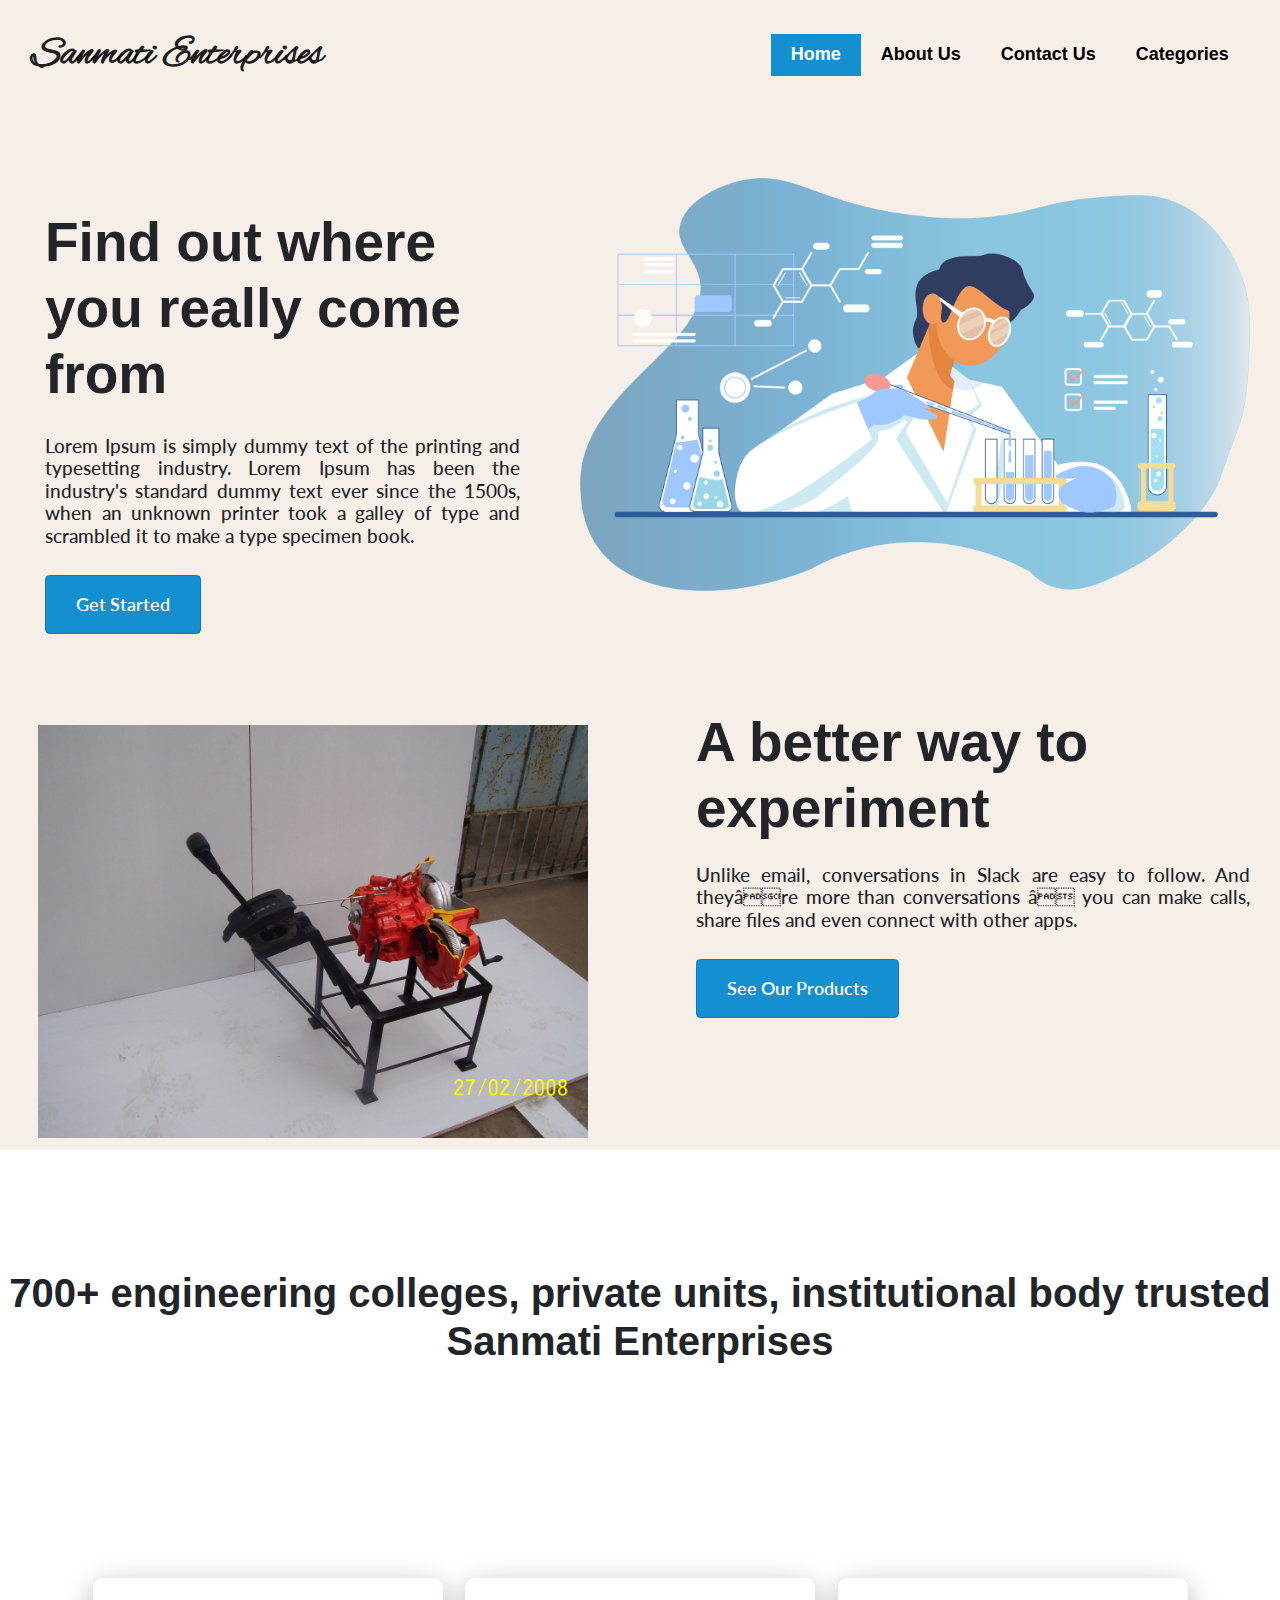
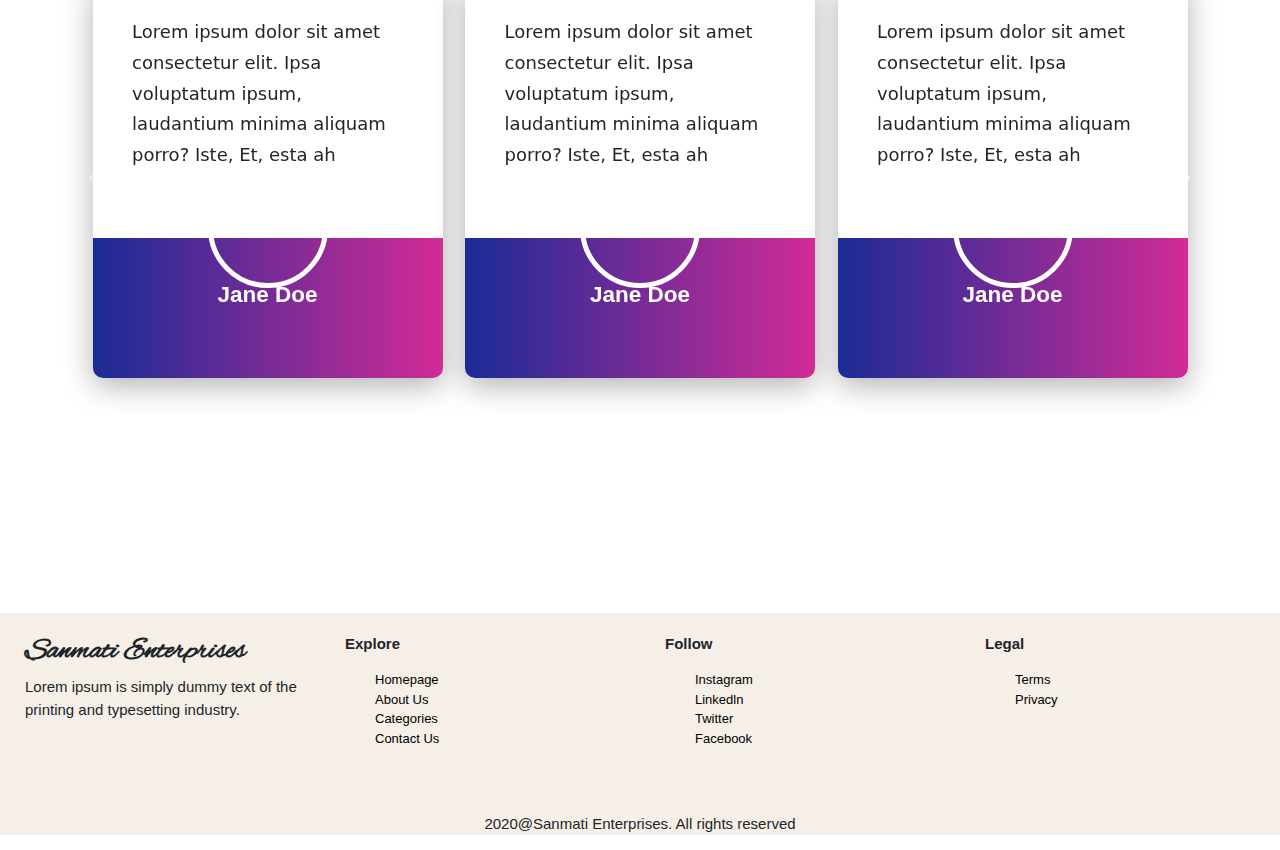
==== index.html @ 41eaf099 "styling changes" ====
<!DOCTYPE html>
<html>

<head>

  <title>Sanmati Enterprises</title>
  <meta name="viewport" content="width=device-width, initial-scale=1">
  <meta content="text/html; charset=iso-8859-2" http-equiv="Content-Type">
  <link rel="stylesheet" href="https://www.w3schools.com/w3css/4/w3.css">
  <link rel="preconnect" href="https://fonts.gstatic.com">
  <link href="https://fonts.googleapis.com/css2?family=Alex+Brush&display=swap" rel="stylesheet">
  <link href="https://fonts.googleapis.com/css2?family=Lato&display=swap" rel="stylesheet">
  <style>
    .mySlides {
      display: none;
    }
  </style>

  <link rel="stylesheet" href="https://use.fontawesome.com/releases/v5.15.1/css/all.css"
    integrity="sha384-vp86vTRFVJgpjF9jiIGPEEqYqlDwgyBgEF109VFjmqGmIY/Y4HV4d3Gp2irVfcrp" crossorigin="anonymous">
  <link href="css/bootstrap.min.css" rel="stylesheet">
  <link rel="stylesheet" href="css/homepage.css">
  <link rel="stylesheet" href="css/nav.css">


</head>

<body>
  <nav id="navbar"></nav>
  <script src="js/nav.js"></script>

  <script src="https://code.jquery.com/jquery-3.5.1.min.js"
    integrity="sha256-9/aliU8dGd2tb6OSsuzixeV4y/faTqgFtohetphbbj0=" crossorigin="anonymous"></script>
  <script src="js/nav.js"></script>

  <section class="body_contain">
    <div class="left">
      <h1>Find out where you really come from </h1>
      <h5 style="padding-top: 20px;">Lorem Ipsum is simply dummy text of the printing and typesetting industry. Lorem
        Ipsum has been the industry's standard dummy text ever since the 1500s, when an unknown printer took a galley of
        type and scrambled it to make a type specimen book.</h5>
      <button type="button" class="btn btn-primary btn-lg" id="getStarted">Get Started</button>
    </div>
    <div class="right">
      <img src="images/homepage_vector.png">
    </div>
  </section>

  <section class="product">
    <div class="image">
      <div class="w3-content w3-section" style="max-width:500px">
        <img class="mySlides" src="images/automatic_transmision_gear.JPG">
        <img class="mySlides" src="images/inclind.bmp">
        <img class="mySlides" src="images/2012-05-02.jpg">
        <img class="mySlides" src="images/DSCN0393.JPG">
        <img class="mySlides" src="images/scan0017.jpg">
      </div>
      <script>
        var myIndex = 0;
        carousel();

        function carousel() {
          var i;
          var x = document.getElementsByClassName("mySlides");
          for (i = 0; i < x.length; i++) {
            x[i].style.display = "none";
          }
          myIndex++;
          if (myIndex > x.length) { myIndex = 1 }
          x[myIndex - 1].style.display = "block";
          setTimeout(carousel, 2000); // Change image every 2 seconds
        }
      </script>
    </div>
    <div class="text">
      <h1>A better way to experiment</h1>
      <h5 style="padding-top: 15px;">Unlike email, conversations in Slack are easy to follow. And they’re more than
        conversations – you can make calls, share files and even connect with other apps.</h5>
      <button type="button" class="btn btn-primary btn-lg" id="getStarted">See Our Products</button>
    </div>
  </section>

  <h2 style="text-align: center; padding-top: 120px;">700+ engineering colleges, private units, institutional body
    trusted Sanmati Enterprises</h2>



  <div id="carouselExampleControls" class="carousel slide" data-bs-ride="carousel">
    <div class="carousel-inner">
      <div class="carousel-item active">
        <div class="container">
          <div class="testimonial-card">
            <div class="tex">Lorem ipsum dolor sit amet consectetur elit. Ipsa voluptatum ipsum, laudantium minima
              aliquam porro? Iste, Et, esta ah <i class="fas fa-quote-right quote"></i></div>



            <div class="footer">
              <div class="imag">

              </div>
              <h3 class='person'>Jane Doe</h3>


            </div>
          </div>
          <div class="testimonial-card">
            <div class="tex">Lorem ipsum dolor sit amet consectetur elit. Ipsa voluptatum ipsum, laudantium minima
              aliquam porro? Iste, Et, esta ah <i class="fas fa-quote-right quote"></i></div>



            <div class="footer">
              <div class="imag">

              </div>
              <h3 class='person'>Jane Doe</h3>


            </div>
          </div>
          <div class="testimonial-card">
            <div class="tex">Lorem ipsum dolor sit amet consectetur elit. Ipsa voluptatum ipsum, laudantium minima
              aliquam porro? Iste, Et, esta ah <i class="fas fa-quote-right quote"></i></div>



            <div class="footer">
              <div class="imag">

              </div>
              <h3 class='person'>Jane Doe</h3>


            </div>
          </div>
        </div>
      </div>
      <div class="carousel-item">
        <div class="container">
          <div class="testimonial-card">
            <div class="tex">Lorem ipsum dolor sit amet consectetur elit. Ipsa voluptatum ipsum, laudantium minima
              aliquam porro? Iste, Et, esta ah <i class="fas fa-quote-right quote"></i></div>



            <div class="footer">
              <div class="imag">

              </div>
              <h3 class='person'>Jane Doe</h3>


            </div>
          </div>
          <div class="testimonial-card">
            <div class="tex">Lorem ipsum dolor sit amet consectetur elit. Ipsa voluptatum ipsum, laudantium minima
              aliquam porro? Iste, Et, esta ah <i class="fas fa-quote-right quote"></i></div>



            <div class="footer">
              <div class="imag">

              </div>
              <h3 class='person'>Jane Doe</h3>


            </div>
          </div>
          <div class="testimonial-card">
            <div class="tex">Lorem ipsum dolor sit amet consectetur elit. Ipsa voluptatum ipsum, laudantium minima
              aliquam porro? Iste, Et, esta ah <i class="fas fa-quote-right quote"></i></div>



            <div class="footer">
              <div class="imag">

              </div>
              <h3 class='person'>Jane Doe</h3>


            </div>
          </div>
        </div>
      </div>
      <div class="carousel-item">
        <div class="container">
          <div class="testimonial-card">
            <div class="tex">Lorem ipsum dolor sit amet consectetur elit. Ipsa voluptatum ipsum, laudantium minima
              aliquam porro? Iste, Et, esta ah <i class="fas fa-quote-right quote"></i></div>



            <div class="footer">
              <div class="imag">

              </div>
              <h3 class='person'>Jane Doe</h3>


            </div>
          </div>
          <div class="testimonial-card">
            <div class="tex">Lorem ipsum dolor sit amet consectetur elit. Ipsa voluptatum ipsum, laudantium minima
              aliquam porro? Iste, Et, esta ah <i class="fas fa-quote-right quote"></i></div>



            <div class="footer">
              <div class="imag">

              </div>
              <h3 class='person'>Jane Doe</h3>


            </div>
          </div>
          <div class="testimonial-card">
            <div class="tex">Lorem ipsum dolor sit amet consectetur elit. Ipsa voluptatum ipsum, laudantium minima
              aliquam porro? Iste, Et, esta ah <i class="fas fa-quote-right quote"></i></div>



            <div class="footer">
              <div class="imag">

              </div>
              <h3 class='person'>Jane Doe</h3>


            </div>
          </div>
        </div>
      </div>
    </div>
    <a class="carousel-control-prev" href="#carouselExampleControls" role="button" data-bs-slide="prev">
      <span class="carousel-control-prev-icon" aria-hidden="true"></span>
      <span class="visually-hidden">Previous</span>
    </a>
    <a class="carousel-control-next" href="#carouselExampleControls" role="button" data-bs-slide="next">
      <span class="carousel-control-next-icon" aria-hidden="true"></span>
      <span class="visually-hidden">Next</span>
    </a>
  </div>



  <section id="container_footer">
    <div>
      <h4>Sanmati Enterprises</h4>
      <p style="font-family: Helvetica;"> Lorem ipsum is simply dummy text of the printing and typesetting industry.
      </p>
    </div>
    <div>
      <p class="footer-sub-heading">Explore</p>
      <ul style="list-style: none;">
        <li>
          <a style="color:black; text-decoration: none;" href="index.html">Homepage</a>
        </li>
        <li><a style="color:black; text-decoration: none;" href="html/about_us.html">About Us</a></li>
        <li><a style="color:black; text-decoration: none;" href="html/categories.html">Categories</a></li>
        <li><a style="color:black; text-decoration: none;" href="html/contact_us.html">Contact Us</a></li>
      </ul>
    </div>

    <div>
      <p class="footer-sub-heading">Follow</p>
      <ul style="list-style: none;">
        <li><a style="color:black; text-decoration: none;" href="#">Instagram</a></li>
        <li><a style="color:black; text-decoration: none;" href="#">Linkedln</a></li>
        <li><a style="color:black; text-decoration: none;" href="#">Twitter</a></li>
        <li><a style="color:black; text-decoration: none;" href="#">Facebook</a></li>
      </ul>
    </div>

    <div>
      <p class="footer-sub-heading">Legal</p>
      <ul style="list-style: none;">
        <li><a style="color:black; text-decoration: none;" href="#">Terms</a></li>
        <li><a style="color:black; text-decoration: none;" href="#">Privacy</a></li>
      </ul>
    </div>
  </section>
  <p style="text-align: center; font-family: Helvetica;
   background-color: #f6efe8;">2020@Sanmati Enterprises. All rights reserved</p>

  <script src="https://cdn.jsdelivr.net/npm/@popperjs/core@2.5.4/dist/umd/popper.min.js"
    integrity="sha384-q2kxQ16AaE6UbzuKqyBE9/u/KzioAlnx2maXQHiDX9d4/zp8Ok3f+M7DPm+Ib6IU"
    crossorigin="anonymous"></script>
  <script src="https://cdn.jsdelivr.net/npm/bootstrap@5.0.0-beta1/dist/js/bootstrap.min.js"
    integrity="sha384-pQQkAEnwaBkjpqZ8RU1fF1AKtTcHJwFl3pblpTlHXybJjHpMYo79HY3hIi4NKxyj"
    crossorigin="anonymous"></script>
</body>

</html>
---- css/homepage.css ----
body{
    background-color: white;
}


  #container_footer { 
    display: flex;
    width: 100%; 
    height: 200px;  
    justify-content: space-around;
    background-color: #f6efe8;
    margin-top: 30px;
   
   
} 
  #container_footer div{
      width: 25%;
      padding-left: 25px;
      padding-top: 20px;
  }

  h1{
     font-size: 55px;
     font-weight: 700;
     font-family: Helvetica;
  }
  
  h2{
      font-size: 40px;
      font-weight: 650;
  }

  h5{
      font-family: 'Lato', sans-serif;
      text-align: justify;
  }

  h4{
    font-family: 'Alex Brush', cursive;
    font-weight: 600;
    font-size: 30px;
  }

  .btn-lg{
    margin-top: 20px;
    padding: 1rem 2rem;
  }

 .body_contain{
    display:flex;
    width: 100%;
    height:550px;
    background-color: #f6efe8;
  
}

.right img{
    width: 670px;  
}
.left{
    padding-left: 45px;
    padding-right: 60px;
    margin-top:100px;
}
.right{
    padding-right: 30px;
    margin:auto;
}

.product{
    display:flex;
    justify-content: space-evenly;
    flex-direction: row;
    width:100%;
    height:490px;
    padding-top: 50px;
    background-color: #f6efe8;
}

.image{
    flex:40%;
}

.mySlides{
    width:600px;
    padding-right: 50px ;
}

.text{
    padding-left: 120px;
    flex:50%;
    padding-right: 30px;
}

.customer{
    display: flex;
    height:450px;
    width:100%;
    padding-left:20px;
    justify-content: space-between;
    padding-top: 10px;
}
.customer div img{
    border-radius: 30%;
    height: 370px;
}
.customer div{
    width: 45%;
}

.footer-sub-heading{
    font-family: Helvetica;
    font-weight: bold;
    font-size: 15px;
}

li{
    font-family: Helvetica;
    font-size: 13px;
}

#getStarted{
    background-color: #148fcf;
    font-size: larger;
    font-weight: 600;
    font-family: 'Lato', sans-serif;
}

@font-face{
    font-family: Helvetica;
    src: url('font/Helvetica.ttf');
}

*{
    box-sizing: border-box
  }

  .container{
    
    height: 90vh;
    display: flex;
    flex-direction: row;
    align-items: center;
    justify-content: space-around;
  }
  
  .testimonial-card{
    min-height: 400px;
    width: 350px;
    background-color: white;
    border-radius: 10px;
    box-shadow: 0 8px 30px rgba(0,0,0,.3);
    display: flex;
    flex-flow: column;
    justify-content:space-between;
   
  }
  .tex{
    padding: 2.2em;
    line-height: 1.7em;
    position: relative;
    font-size: 18px;
  }
  .imag{
    background-color:tomato;
    height: 120px;
    width: 120px;
    border-radius: 50%;
    border: 5px solid white;
    background:no-repeat center/cover url(https://images.unsplash.com/photo-1563715992566-7ad5cf5b71d3?ixlib=rb-1.2.1&q=80&fm=jpg&crop=entropy&cs=tinysrgb&w=400&fit=max&ixid=eyJhcHBfaWQiOjE0NTg5fQ);
    position: absolute;
    top: -50%;
    left: 50%;
    transform: translateX(-50%);
    display:flex;
    justify-content:center;
    
  }
  
  .footer{
    background: linear-gradient(90deg, #1a2B96 0%, #d22B96 100%);
    height: 140px;
    border-radius: 0 0 10px 10px;
    position:relative;
    
  }
  
  .quote{
    font-size: 400%;
    float: right;
    opacity: .1;
    transform: rotate(10deg) translate(-10px, -40px);
   color:#4D3FA3;
  }
  
  .person{
    color:white;
    position: absolute;
    top: 50%;
    left: 50%;
    transform: translate(-50%, -100%);
    font-size:1.5rem;
    font-weight: 600;
  }

  @media (max-width: 1000px) {
     .container, .product, #container_footer {
        height: 0%;
        flex-direction: column;
    }

    .right img{
        width: 500px; 
        padding-top:35px; 
    }
    h2{
        font-size: 30px;
        font-weight: 400;
        padding-bottom: 100px;
    }
    .text{
        padding-left: 40px;
    }
    .body_contain{
        height: 0%;
        flex-direction: column-reverse;
    }
  }
  @media (max-width: 650px) {
    .container, .product, #container_footer {
       height: 0%;
       flex-direction: column;
   }

   .right img{
       width: 500px; 
       padding-top:35px; 
   }
   .left h1{
       font-size:35px;
   }
   .left h5{
       font-size:1rem;
   }
   .text h1{
      font-size:35px;
   }
   .text h5{
       font-size:1rem;
   }
   h2{
       font-size: 30px;
       font-weight: 400;
       padding-bottom: 100px;
   }
   .text{
       padding-left: 40px;
       padding-top: 30px;
   }
   .body_contain{
       height: 0%;
       flex-direction: column-reverse;
   }
   .btn-lg{
       padding:0.4rem;
   }
   .text button{
       margin-bottom: 30px;
   }
 }
---- css/nav.css ----
.navbar-light .navbar-nav .nav-link.active, .navbar-light .navbar-nav .show .nav-link {
    background-color:#148fcf;
    color: white;
    
}

.navbar{
    background-color:#f6efe8;
    padding:20px;
}
.navbar-brand{
    font-weight: 700;
    font-size: 40px;
    font-family: 'Alex Brush', cursive;
}

.navbar-light .navbar-nav .nav-link{
    font-weight: 700;
    font-size: large;
    color: black;
    padding-left: 20px;
    padding-right: 20px;
    font-family: Helvetica;
}
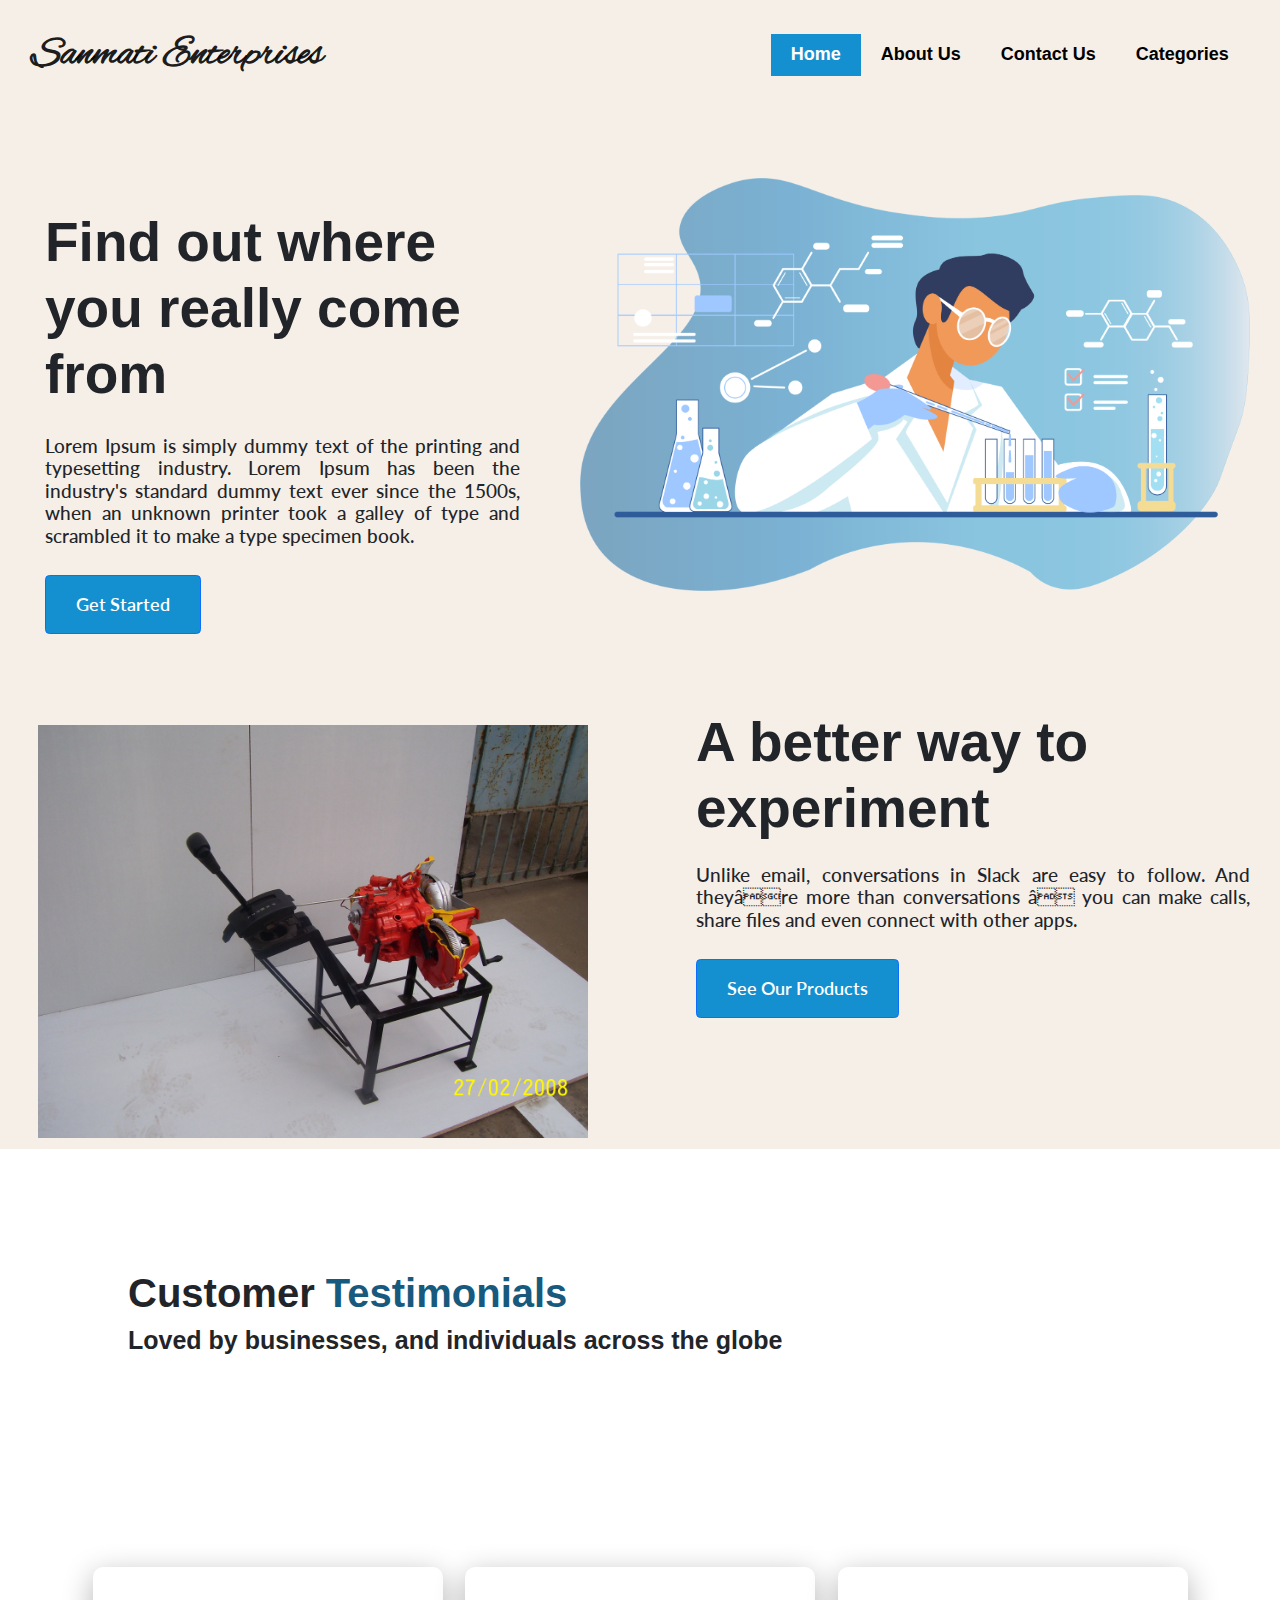
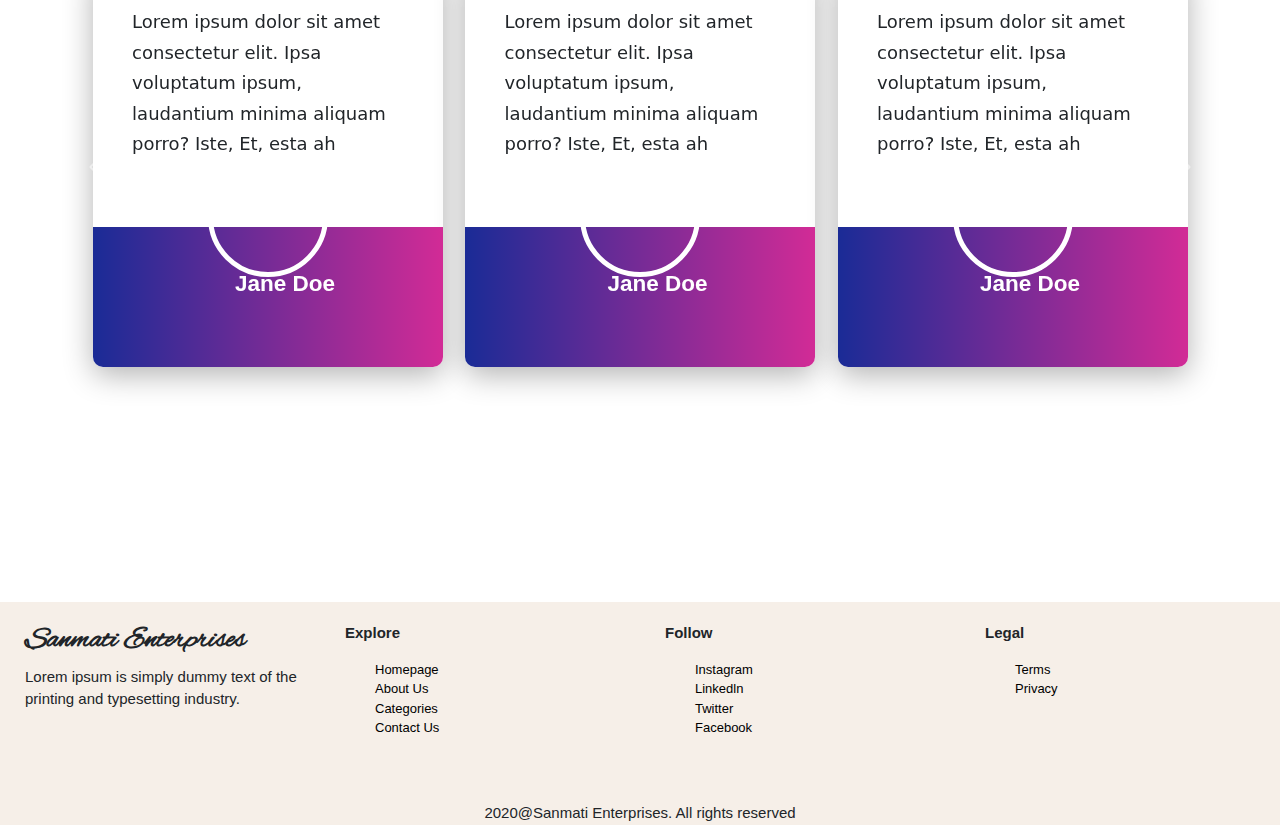
==== commit cbb8e51c: "Customer testimonials heading added" ====
--- a/index.html
+++ b/index.html
@@ -80,9 +80,8 @@
     </div>
   </section>
 
-  <h2 style="text-align: center; padding-top: 120px;">700+ engineering colleges, private units, institutional body
-    trusted Sanmati Enterprises</h2>
-
+  <h2 style="padding-top: 120px; padding-left: 10%;">Customer <span id="testimonials-text">Testimonials</span></h2>
+  <h3>Loved by businesses, and individuals across the globe</h3>
 
 
   <div id="carouselExampleControls" class="carousel slide" data-bs-ride="carousel">
--- a/css/homepage.css
+++ b/css/homepage.css
@@ -267,4 +267,15 @@
    .text button{
        margin-bottom: 30px;
    }
+ }
+
+ #testimonials-text{
+     color:#175a7e;
+ }
+
+ h3{
+     padding-left: 10%;
+     font-family: Helvetica;
+     font-size: 25px;
+     font-weight: bolder;
  }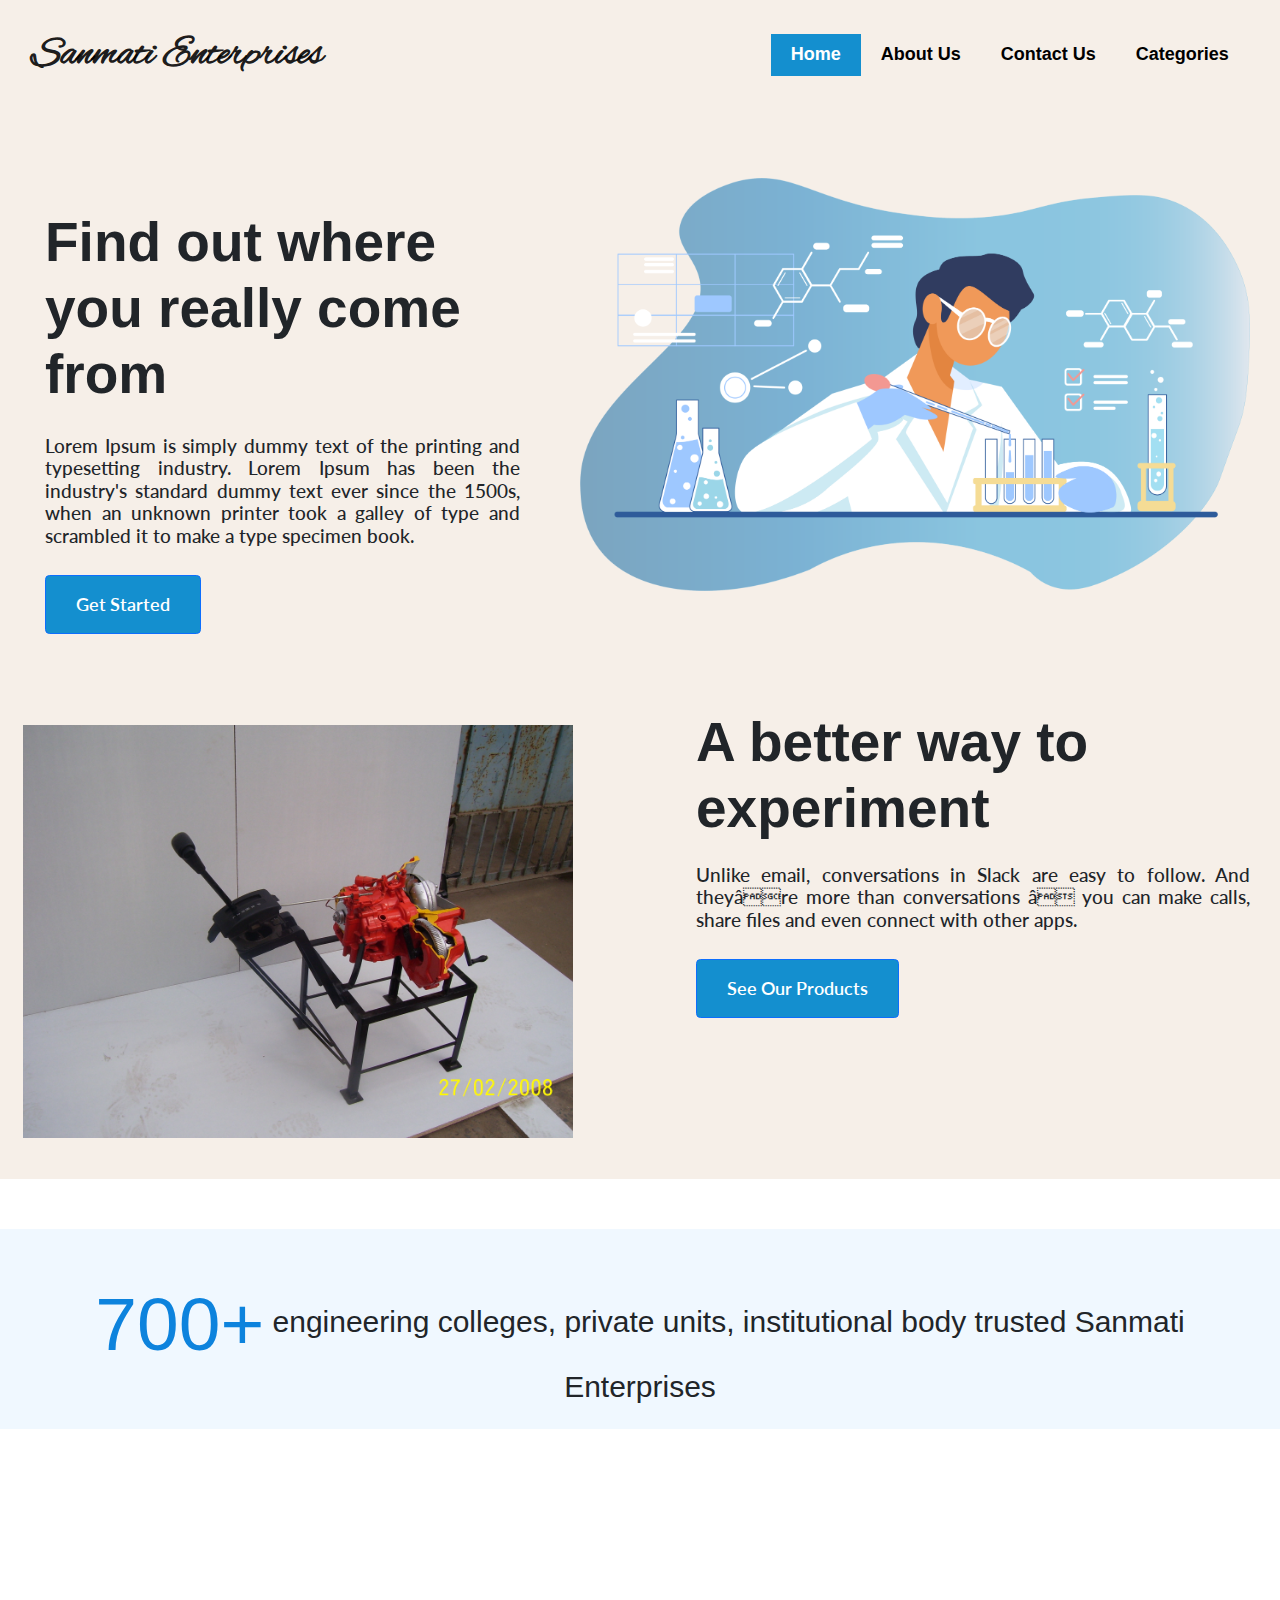
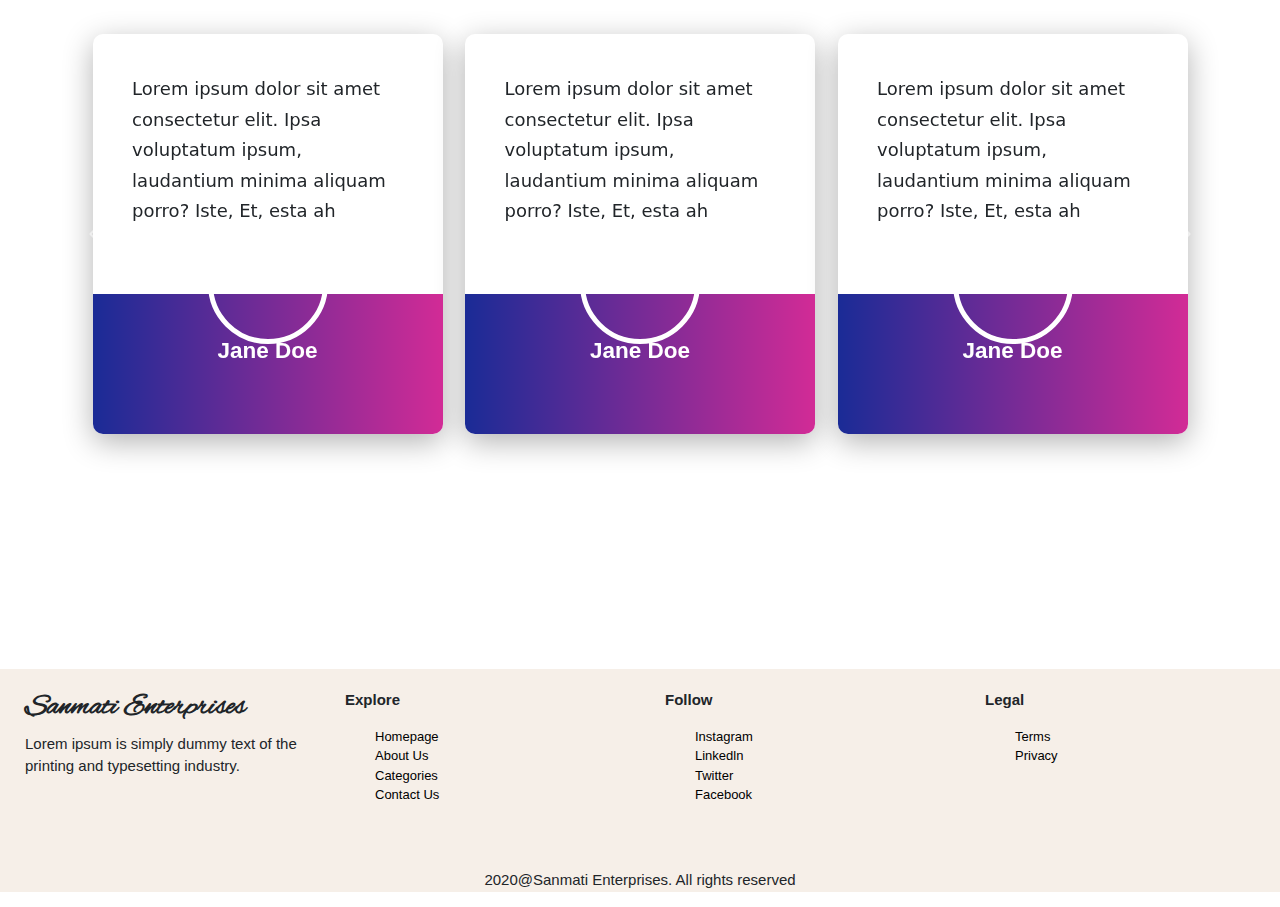
==== commit bfece7ac: "styling" ====
--- a/index.html
+++ b/index.html
@@ -79,9 +79,12 @@
       <button type="button" class="btn btn-primary btn-lg" id="getStarted">See Our Products</button>
     </div>
   </section>
-
-  <h2 style="padding-top: 120px; padding-left: 10%;">Customer <span id="testimonials-text">Testimonials</span></h2>
-  <h3>Loved by businesses, and individuals across the globe</h3>
+   <div style="height:200px;background-color: rgb(240,248,255);margin-top: 50px;"class="numbers">
+  <h2 style="text-align: center; padding-top: 50px;"><span>700+</span> engineering colleges, private units, institutional body
+    trusted Sanmati Enterprises</h2>
+   </div>
+    
+    
 
 
   <div id="carouselExampleControls" class="carousel slide" data-bs-ride="carousel">
@@ -135,55 +138,7 @@
           </div>
         </div>
       </div>
-      <div class="carousel-item">
-        <div class="container">
-          <div class="testimonial-card">
-            <div class="tex">Lorem ipsum dolor sit amet consectetur elit. Ipsa voluptatum ipsum, laudantium minima
-              aliquam porro? Iste, Et, esta ah <i class="fas fa-quote-right quote"></i></div>
-
-
-
-            <div class="footer">
-              <div class="imag">
-
-              </div>
-              <h3 class='person'>Jane Doe</h3>
-
-
-            </div>
-          </div>
-          <div class="testimonial-card">
-            <div class="tex">Lorem ipsum dolor sit amet consectetur elit. Ipsa voluptatum ipsum, laudantium minima
-              aliquam porro? Iste, Et, esta ah <i class="fas fa-quote-right quote"></i></div>
-
-
-
-            <div class="footer">
-              <div class="imag">
-
-              </div>
-              <h3 class='person'>Jane Doe</h3>
-
-
-            </div>
-          </div>
-          <div class="testimonial-card">
-            <div class="tex">Lorem ipsum dolor sit amet consectetur elit. Ipsa voluptatum ipsum, laudantium minima
-              aliquam porro? Iste, Et, esta ah <i class="fas fa-quote-right quote"></i></div>
-
-
-
-            <div class="footer">
-              <div class="imag">
-
-              </div>
-              <h3 class='person'>Jane Doe</h3>
-
-
-            </div>
-          </div>
-        </div>
-      </div>
+      
       <div class="carousel-item">
         <div class="container">
           <div class="testimonial-card">
--- a/css/homepage.css
+++ b/css/homepage.css
@@ -26,8 +26,9 @@
   }
   
   h2{
-      font-size: 40px;
-      font-weight: 650;
+      font-size: 30px;
+      font-weight: 400;
+      padding:0px 90px;
   }
 
   h5{
@@ -72,13 +73,14 @@
     justify-content: space-evenly;
     flex-direction: row;
     width:100%;
-    height:490px;
+    height:520px;
     padding-top: 50px;
     background-color: #f6efe8;
 }
 
 .image{
     flex:40%;
+    padding-right: 30px;
 }
 
 .mySlides{
@@ -125,6 +127,11 @@
     font-weight: 600;
     font-family: 'Lato', sans-serif;
 }
+
+span{
+    color:#0d83dd;
+    font-size:75px;
+   vertical-align: middle;}
 
 @font-face{
     font-family: Helvetica;
@@ -267,15 +274,4 @@
    .text button{
        margin-bottom: 30px;
    }
- }
-
- #testimonials-text{
-     color:#175a7e;
- }
-
- h3{
-     padding-left: 10%;
-     font-family: Helvetica;
-     font-size: 25px;
-     font-weight: bolder;
  }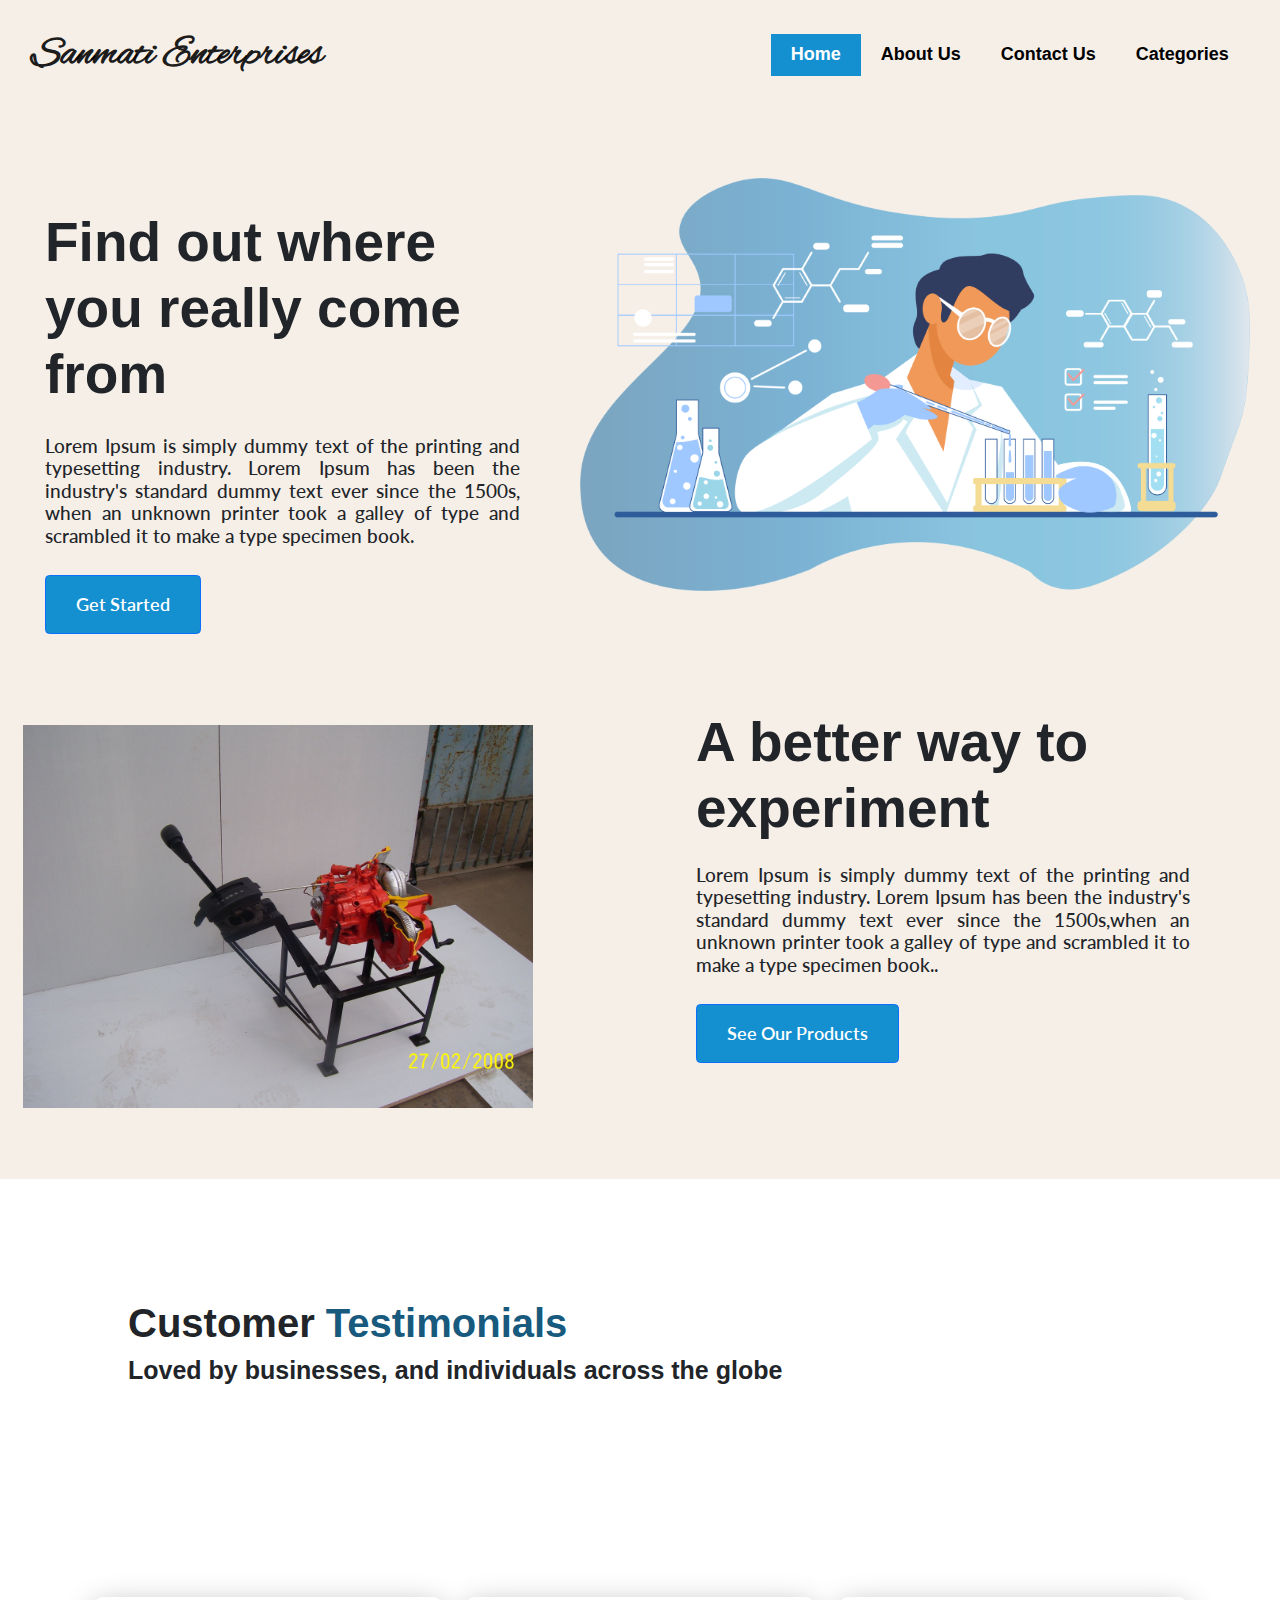
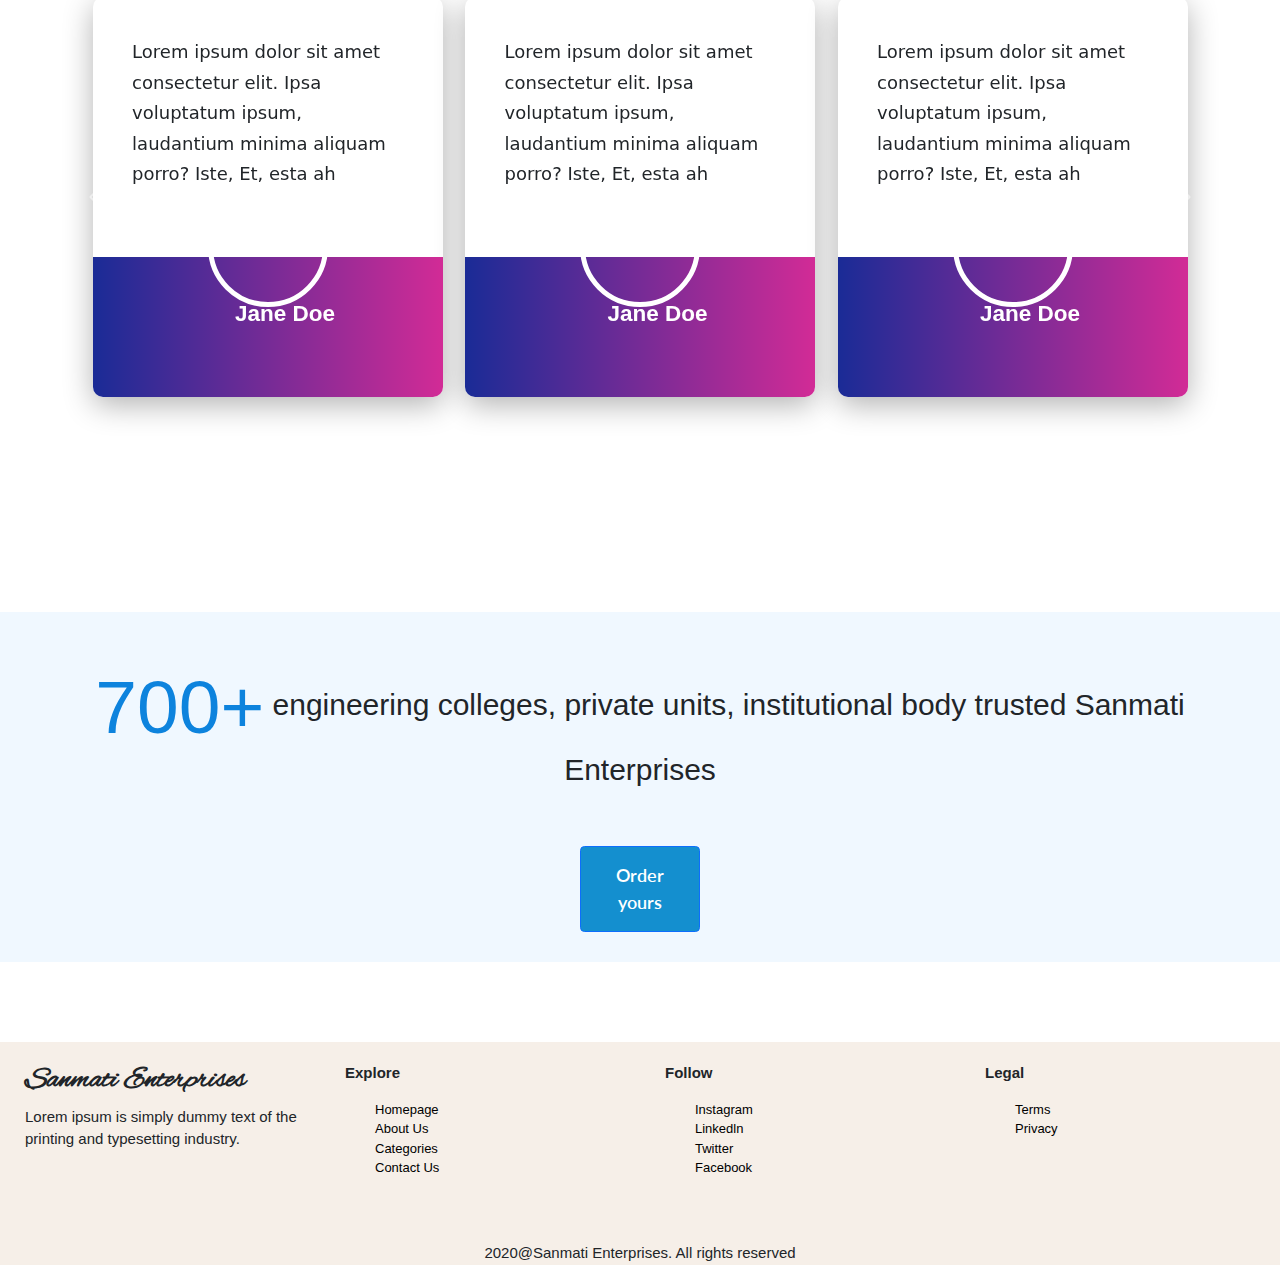
==== commit 5a7333a1: "styling" ====
--- a/index.html
+++ b/index.html
@@ -74,17 +74,16 @@
     </div>
     <div class="text">
       <h1>A better way to experiment</h1>
-      <h5 style="padding-top: 15px;">Unlike email, conversations in Slack are easy to follow. And they’re more than
-        conversations – you can make calls, share files and even connect with other apps.</h5>
+      <h5 style="padding-top: 15px; padding-right:60px;">Lorem Ipsum is simply dummy text of the printing and typesetting industry. Lorem Ipsum has been the industry's standard dummy text ever since the 1500s,when an unknown printer took a galley of type and scrambled it to make a type specimen book..</h5>
       <button type="button" class="btn btn-primary btn-lg" id="getStarted">See Our Products</button>
     </div>
   </section>
-   <div style="height:200px;background-color: rgb(240,248,255);margin-top: 50px;"class="numbers">
-  <h2 style="text-align: center; padding-top: 50px;"><span>700+</span> engineering colleges, private units, institutional body
-    trusted Sanmati Enterprises</h2>
-   </div>
+   
     
     
+
+  <h2 style="padding-top: 120px; padding-left: 10%;">Customer <span id="testimonials-text">Testimonials</span></h2>
+  <h3>Loved by businesses, and individuals across the globe</h3>
 
 
   <div id="carouselExampleControls" class="carousel slide" data-bs-ride="carousel">
@@ -199,7 +198,13 @@
     </a>
   </div>
 
-
+  <div style="height:350px;background-color: rgb(240,248,255);margin-top: 10px; margin-bottom:80px;"class="numbers">
+    <h2 style="text-align: center; padding-top: 50px;"><span>700+</span> engineering colleges, private units, institutional body
+      trusted Sanmati Enterprises</h2>
+      <button style="margin: 50px 580px;" type="button" class="btn btn-primary btn-lg" id="getStarted">Order yours</button>
+     </div>
+
+     
 
   <section id="container_footer">
     <div>
--- a/css/homepage.css
+++ b/css/homepage.css
@@ -25,7 +25,7 @@
      font-family: Helvetica;
   }
   
-  h2{
+  .numbers h2{
       font-size: 30px;
       font-weight: 400;
       padding:0px 90px;
@@ -84,7 +84,7 @@
 }
 
 .mySlides{
-    width:600px;
+    width:560px;
     padding-right: 50px ;
 }
 
@@ -128,10 +128,14 @@
     font-family: 'Lato', sans-serif;
 }
 
-span{
+.numbers span{
     color:#0d83dd;
     font-size:75px;
    vertical-align: middle;}
+   h2 {
+    font-size: 40px;
+    font-weight: 650;
+}
 
 @font-face{
     font-family: Helvetica;
@@ -210,7 +214,7 @@
     font-weight: 600;
   }
 
-  @media (max-width: 1000px) {
+  @media (max-width: 1200px) {
      .container, .product, #container_footer {
         height: 0%;
         flex-direction: column;
@@ -233,7 +237,7 @@
         flex-direction: column-reverse;
     }
   }
-  @media (max-width: 650px) {
+  @media (max-width: 750px) {
     .container, .product, #container_footer {
        height: 0%;
        flex-direction: column;
@@ -274,4 +278,15 @@
    .text button{
        margin-bottom: 30px;
    }
+ }
+
+ #testimonials-text{
+     color:#175a7e;
+ }
+
+ h3{
+     padding-left: 10%;
+     font-family: Helvetica;
+     font-size: 25px;
+     font-weight: bolder;
  }